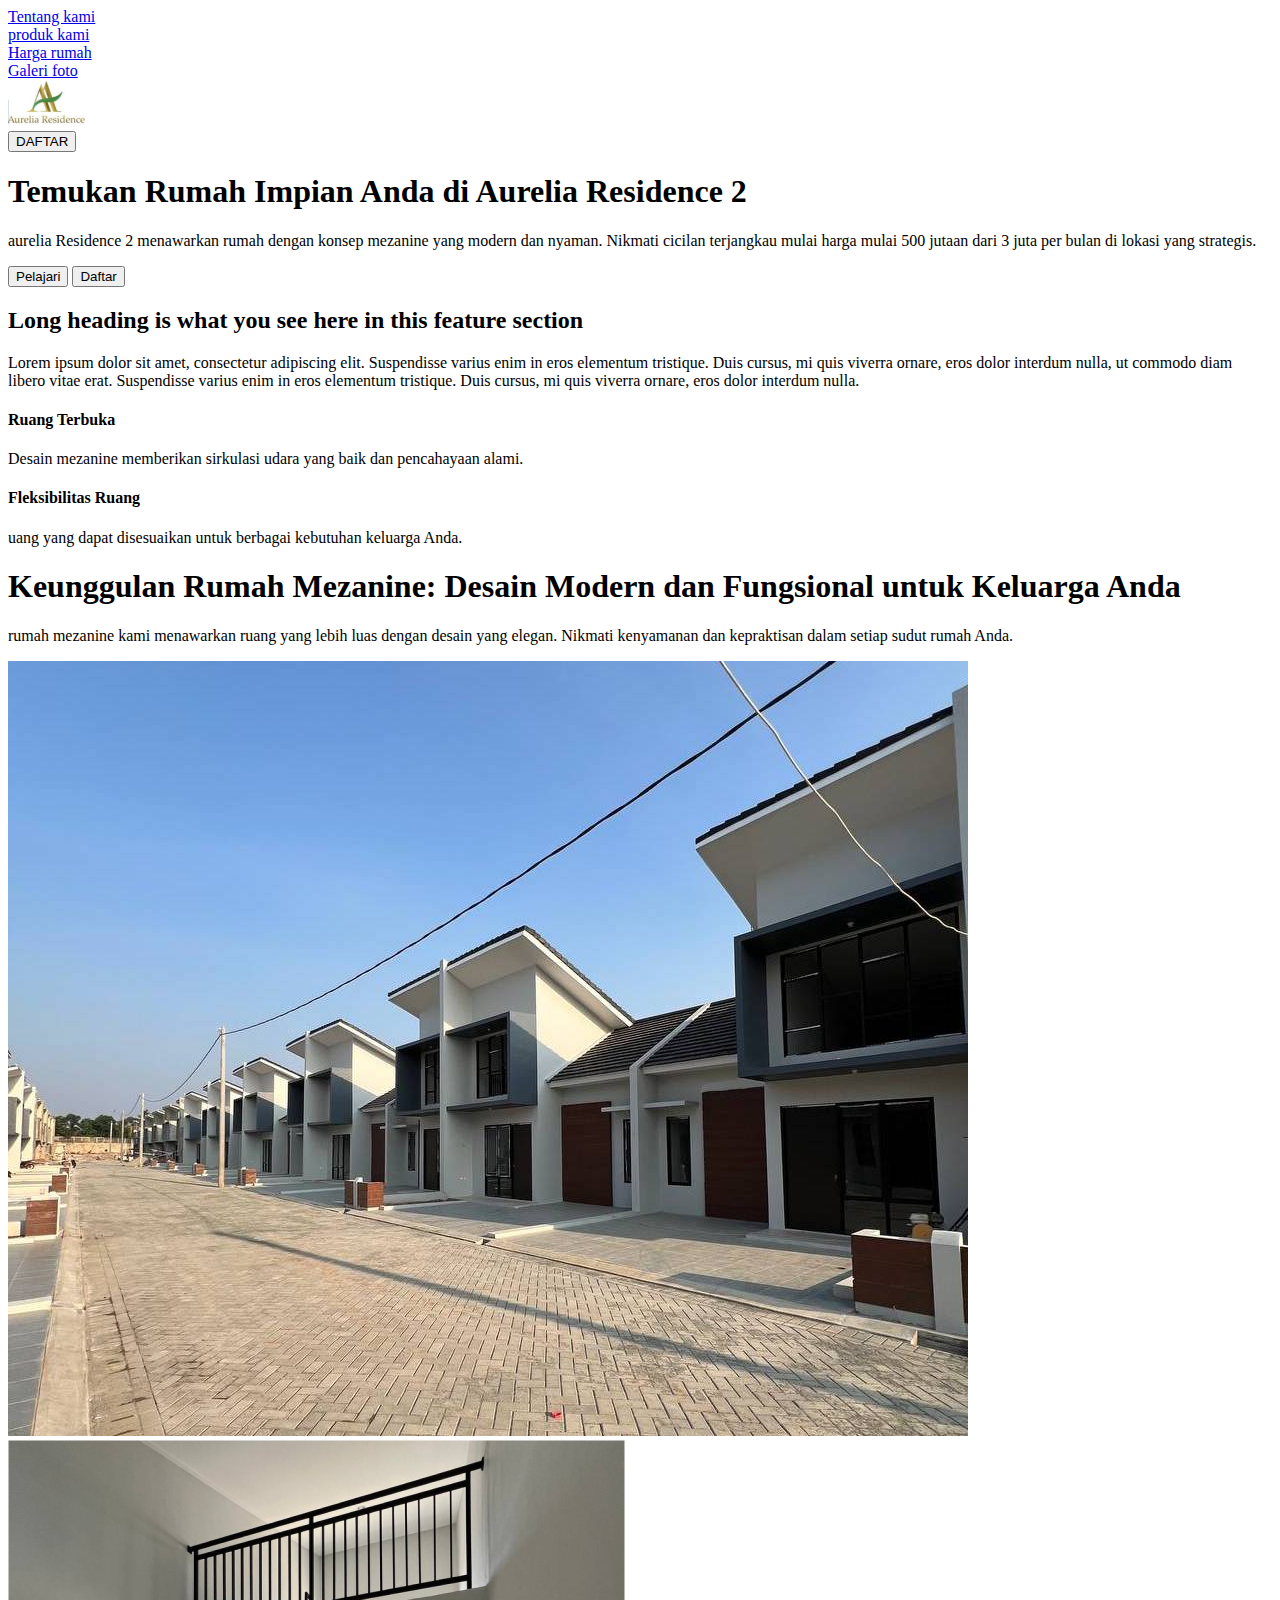
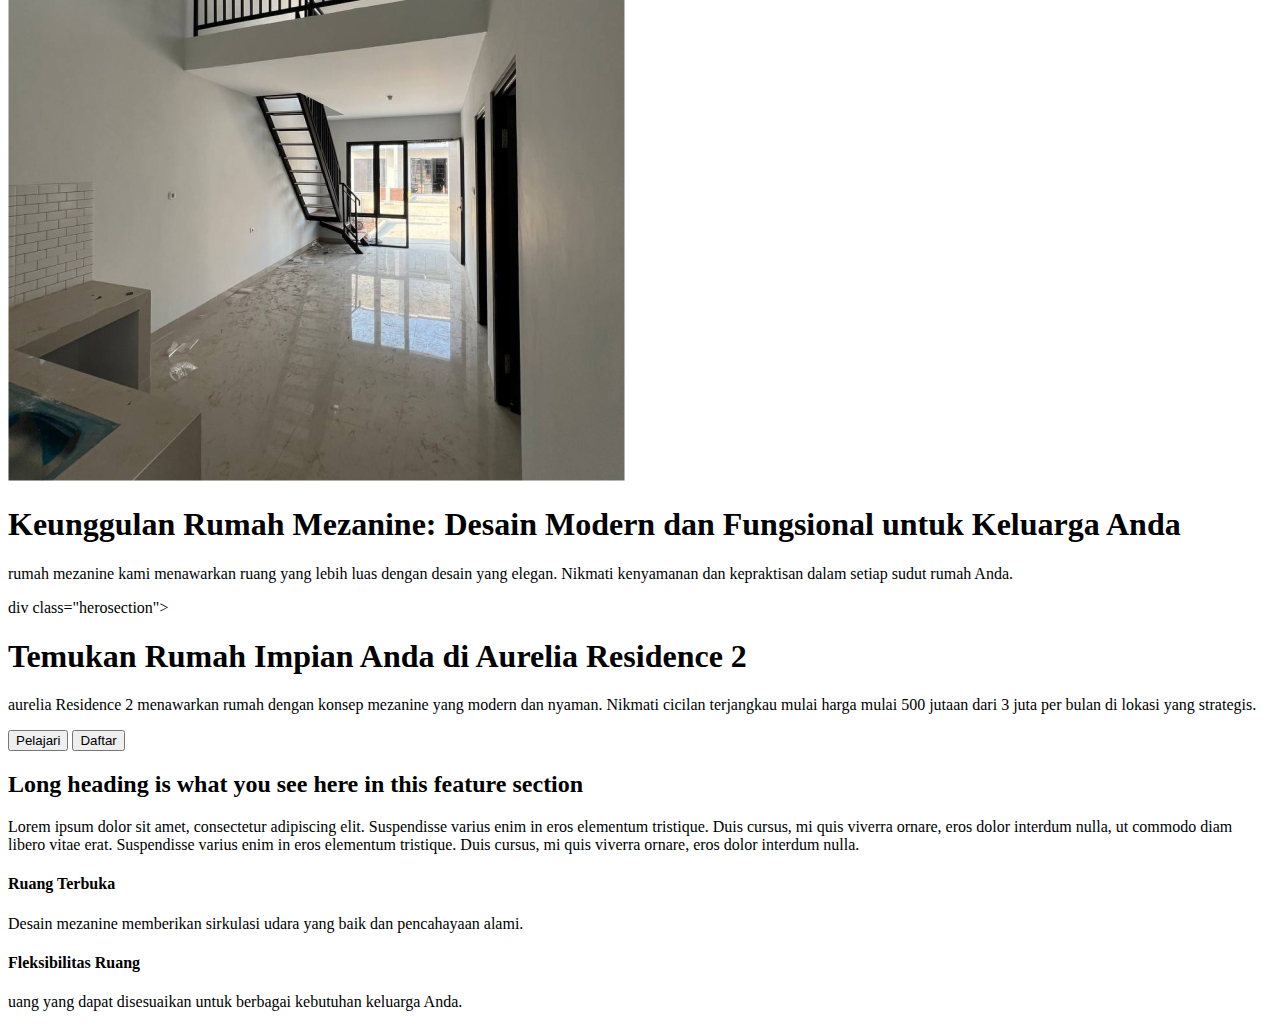
==== index.html @ 93a76454 "update html sore" ====
<!DOCTYPE html>
<html lang="en">
<head>
    <meta charset="UTF-8">
    <meta name="viewport" content="width=device-width, initial-scale=1.0">
    <title>home  temukan rumah impian anda aurelia residence</title>
</head>
<body>

<!--nav menu-->

 <div class="navMenu">
    <div class="container">
    <div class="listMenu">
        <div class="menuItem"><a href="about.html">Tentang kami</a></div>
        <div class="menuItem"><a href="product.html">produk kami</a></div>
        <div class="menuItem"><a href="price.html">Harga rumah</a></div>
        <div class="menuItem"><a href="gallery.html">Galeri foto</a></div>



    <div class="logo">
        <a href="index.html"><img src="image/logo.png" alt=""></a>
    </div>



    <div class="buttonregister">
         <button>DAFTAR</button>
    </div>

 </div>
 <!--end nav menu-->
<div class="herosection">
    <div class="container">
        <div class="heroLeft">
            <h1>Temukan Rumah Impian Anda di Aurelia Residence 2</h1>
            <p>
                aurelia Residence 2 menawarkan rumah dengan konsep mezanine yang modern dan nyaman. Nikmati cicilan terjangkau mulai harga mulai 500 jutaan dari 3 juta per bulan di lokasi yang strategis.
            </p>
            <div class="btnHero">
                <button>Pelajari</button>
                <button>Daftar</button>
            </div>
        </div>


        <dev class="heroRight">
            <H2>Long heading is what you see here in this feature section</H2>
            <P>
                Lorem ipsum dolor sit amet, consectetur adipiscing elit. Suspendisse varius enim in eros elementum tristique. Duis cursus, mi quis viverra ornare, eros dolor interdum nulla, ut commodo diam libero vitae erat. Suspendisse varius enim in eros elementum tristique. Duis cursus, mi quis viverra ornare, eros dolor interdum nulla.
            </P>
            <div class="advList">
                <h4>Ruang Terbuka</h4>
                <p>
                    Desain mezanine memberikan sirkulasi udara yang baik dan pencahayaan alami.
                </p>


                <h4>Fleksibilitas Ruang</h4>
                <p>
                    uang yang dapat disesuaikan untuk berbagai kebutuhan keluarga Anda.
                </p>





 <!--hero section-->

 


 <!--hero section-->


 <!--section keunggulan-->
 <div class="sectionadvantage">
    <div class="container">
        <div class="advleft">
            <h1>Keunggulan Rumah Mezanine: Desain Modern dan Fungsional untuk Keluarga Anda</h1>
            <p>
                rumah mezanine kami menawarkan ruang yang lebih luas dengan desain yang elegan. Nikmati kenyamanan dan kepraktisan dalam setiap sudut rumah Anda.
            </p>




        </div>
        <div class="advright">
            <img src="image/image-section-bg2.jpg">
 











<!--section keunggulan-->
<div class="sectionadvantage bg-orange">
    <div class="container">

        <div class="advright">
            <img src="image/Placeholder Image.jpg">



        <div class="advleft">
            <h1>Keunggulan Rumah Mezanine: Desain Modern dan Fungsional untuk Keluarga Anda</h1>
            <p>
                rumah mezanine kami menawarkan ruang yang lebih luas dengan desain yang elegan. Nikmati kenyamanan dan kepraktisan dalam setiap sudut rumah Anda.
            </p>




        </div>
        






 <!--end hero section-->

 div class="herosection">
    <div class="container">
        <div class="heroLeft">
            <h1>Temukan Rumah Impian Anda di Aurelia Residence 2</h1>
            <p>
                aurelia Residence 2 menawarkan rumah dengan konsep mezanine yang modern dan nyaman. Nikmati cicilan terjangkau mulai harga mulai 500 jutaan dari 3 juta per bulan di lokasi yang strategis.
            </p>
            <div class="btnHero">
                <button>Pelajari</button>
                <button>Daftar</button>
            </div>
        </div>



        <dev class="heroRight">
            <H2>Long heading is what you see here in this feature section</H2>
            <P>
                Lorem ipsum dolor sit amet, consectetur adipiscing elit. Suspendisse varius enim in eros elementum tristique. Duis cursus, mi quis viverra ornare, eros dolor interdum nulla, ut commodo diam libero vitae erat. Suspendisse varius enim in eros elementum tristique. Duis cursus, mi quis viverra ornare, eros dolor interdum nulla.
            </P>
            <div class="advList">
                <h4>Ruang Terbuka</h4>
                <p>
                    Desain mezanine memberikan sirkulasi udara yang baik dan pencahayaan alami.
                </p>


                <h4>Fleksibilitas Ruang</h4>
                <p>
                    uang yang dapat disesuaikan untuk berbagai kebutuhan keluarga Anda.
                </p>
                



</body>
</html>
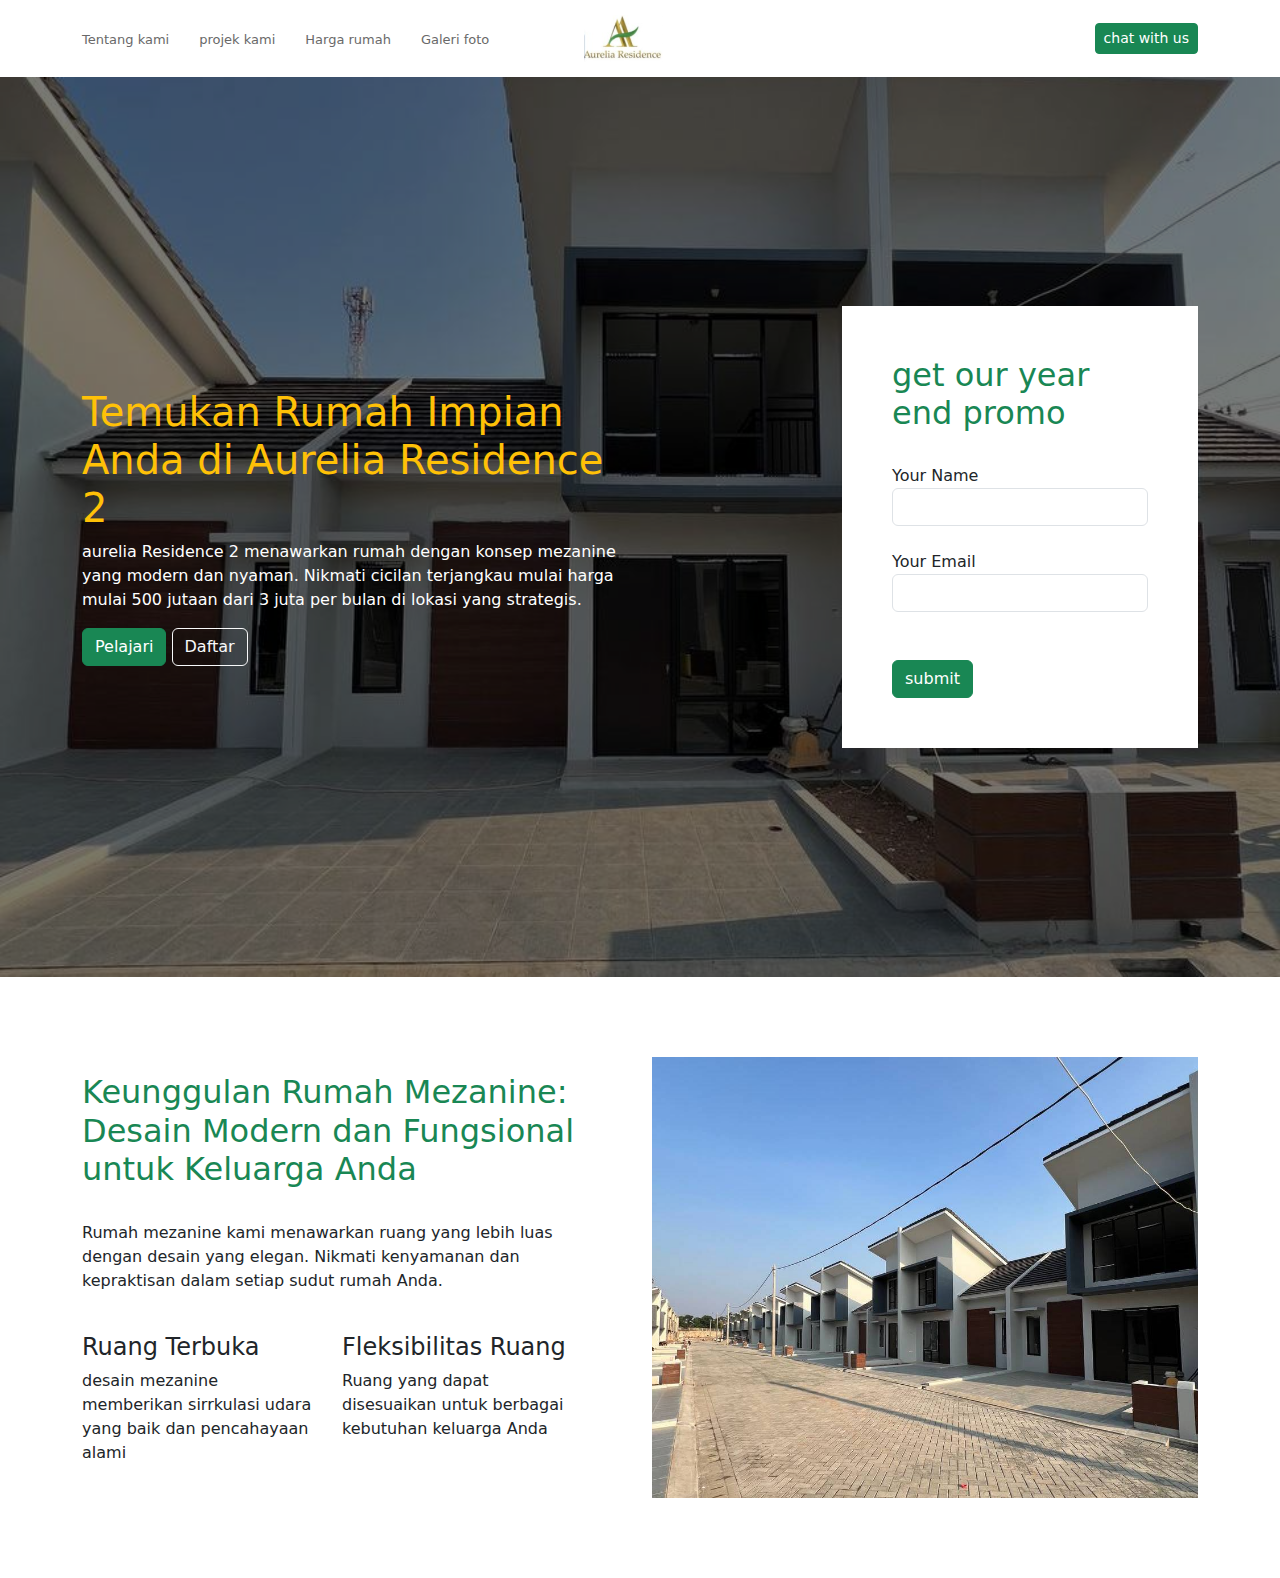
==== commit 08b1e813: "Update Pertemuan 3 - Boostrap Framewrok" ====
--- a/index.html
+++ b/index.html
@@ -4,18 +4,20 @@
     <meta charset="UTF-8">
     <meta name="viewport" content="width=device-width, initial-scale=1.0">
     <title>home  temukan rumah impian anda aurelia residence</title>
+    <link href="https://cdn.jsdelivr.net/npm/bootstrap@5.3.3/dist/css/bootstrap.min.css" rel="stylesheet" integrity="sha384-QWTKZyjpPEjISv5WaRU9OFeRpok6YctnYmDr5pNlyT2bRjXh0JMhjY6hW+ALEwIH" crossorigin="anonymous">
+    <link href="css/style.css" rel="stylesheet" />
 </head>
 <body>
 
 <!--nav menu-->
-
  <div class="navMenu">
-    <div class="container">
+    <div class="container navMenuWrap">
     <div class="listMenu">
         <div class="menuItem"><a href="about.html">Tentang kami</a></div>
-        <div class="menuItem"><a href="product.html">produk kami</a></div>
+        <div class="menuItem"><a href="project.html">projek kami</a></div>
         <div class="menuItem"><a href="price.html">Harga rumah</a></div>
         <div class="menuItem"><a href="gallery.html">Galeri foto</a></div>
+    </div>
 
 
 
@@ -25,100 +27,99 @@
 
 
 
-    <div class="buttonregister">
-         <button>DAFTAR</button>
+    <div class="buttonRegister">
+         <button type="button" class="btn btn-success btn-sm"> chat with us</button>
+         <!--<input type="button" value="REGISTER"/>-->
     </div>
+ </div>
 
  </div>
  <!--end nav menu-->
-<div class="herosection">
+
+
+
+ <!--hero section-->
+<div class="heroSection">
     <div class="container">
-        <div class="heroLeft">
-            <h1>Temukan Rumah Impian Anda di Aurelia Residence 2</h1>
-            <p>
-                aurelia Residence 2 menawarkan rumah dengan konsep mezanine yang modern dan nyaman. Nikmati cicilan terjangkau mulai harga mulai 500 jutaan dari 3 juta per bulan di lokasi yang strategis.
-            </p>
-            <div class="btnHero">
-                <button>Pelajari</button>
-                <button>Daftar</button>
+
+        <div class="bgLayer"></div>
+
+        <div class="row align-items-center heroHeight">
+            <div class="col-lg-6">
+                <div class="heroLeft">
+                    <h1 class="text-warning"> Temukan Rumah Impian Anda di Aurelia Residence 2</h1>
+                    <p class="text-white">
+                        aurelia Residence 2 menawarkan rumah dengan konsep mezanine yang modern dan nyaman. Nikmati cicilan terjangkau mulai harga mulai 500 jutaan dari 3 juta per bulan di lokasi yang strategis.
+                    </p>
+                    <div class="btnHero">
+                        <button class="btn btn-success">Pelajari</button>
+                        <button class="btn btn-outline-light">Daftar</button>
+                    </div>
+                </div>
+            </div>
+
+            <div class="col-lg-2"></div>
+
+            <div class="col-lg-4">
+                <div class="heroRight">
+                    <h2 class="text-success">get our year end promo</h2>
+                    <br>
+                    <label>Your Name</label>
+                    <input type="text" class="form-control" />
+                    <br>
+                    <label>Your Email</label>
+                    <input type="email" class="form-control" />
+                    <br><br>
+                    <div class="d-grid"></div>
+                    <button type="button" class="btn btn-success">submit</button>
+                    
+                </div>
             </div>
         </div>
-
-
-        <dev class="heroRight">
-            <H2>Long heading is what you see here in this feature section</H2>
-            <P>
-                Lorem ipsum dolor sit amet, consectetur adipiscing elit. Suspendisse varius enim in eros elementum tristique. Duis cursus, mi quis viverra ornare, eros dolor interdum nulla, ut commodo diam libero vitae erat. Suspendisse varius enim in eros elementum tristique. Duis cursus, mi quis viverra ornare, eros dolor interdum nulla.
-            </P>
-            <div class="advList">
-                <h4>Ruang Terbuka</h4>
-                <p>
-                    Desain mezanine memberikan sirkulasi udara yang baik dan pencahayaan alami.
-                </p>
-
-
-                <h4>Fleksibilitas Ruang</h4>
-                <p>
-                    uang yang dapat disesuaikan untuk berbagai kebutuhan keluarga Anda.
-                </p>
+    </div>
+</div>
 
 
 
 
-
- <!--hero section-->
-
- 
-
-
- <!--hero section-->
+       
+        <!--hero section-->
 
 
  <!--section keunggulan-->
- <div class="sectionadvantage">
-    <div class="container">
-        <div class="advleft">
-            <h1>Keunggulan Rumah Mezanine: Desain Modern dan Fungsional untuk Keluarga Anda</h1>
-            <p>
-                rumah mezanine kami menawarkan ruang yang lebih luas dengan desain yang elegan. Nikmati kenyamanan dan kepraktisan dalam setiap sudut rumah Anda.
-            </p>
 
 
 
-
-        </div>
-        <div class="advright">
-            <img src="image/image-section-bg2.jpg">
- 
-
-
-
-
-
-
-
-
-
-
-
-<!--section keunggulan-->
-<div class="sectionadvantage bg-orange">
+ <div class="sectionAdvantage">
     <div class="container">
-
-        <div class="advright">
-            <img src="image/Placeholder Image.jpg">
-
-
-
-        <div class="advleft">
-            <h1>Keunggulan Rumah Mezanine: Desain Modern dan Fungsional untuk Keluarga Anda</h1>
-            <p>
-                rumah mezanine kami menawarkan ruang yang lebih luas dengan desain yang elegan. Nikmati kenyamanan dan kepraktisan dalam setiap sudut rumah Anda.
-            </p>
-
-
-
-
+        <div class="row align-items-center heroHeight">
+            <div class="col-6">
+                <div class="advLeft">
+                    <h2 class="text text-success">Keunggulan Rumah Mezanine: Desain Modern dan Fungsional untuk Keluarga Anda</h1>
+                    <br>
+                    <p>
+                        Rumah mezanine kami menawarkan ruang yang lebih luas dengan desain yang elegan. Nikmati kenyamanan dan kepraktisan dalam setiap sudut rumah Anda. 
+                    <br><br>
+                    <div class="advList">
+                        <div class="row">
+                            <div class="col-6">
+                                <h4>Ruang Terbuka</h4>
+                                <p>desain mezanine memberikan sirrkulasi udara yang baik dan pencahayaan alami</p>
+                            </div>
+                            <div class="col-6">
+                                <h4>Fleksibilitas Ruang</h4>
+                                <p>Ruang yang dapat disesuaikan untuk berbagai kebutuhan keluarga Anda</p>
+                            </div>     
+                        </div>
+                    </div>
+                </div>
+            </div>
+            <div class="col-6">
+                <div class="advRight">
+                    <img src="image/image-section-bg2.jpg" alt="">
+        
+                </div>
+            </div>
         </div>
         
 
@@ -127,42 +128,10 @@
 
 
 
- <!--end hero section-->
-
- div class="herosection">
-    <div class="container">
-        <div class="heroLeft">
-            <h1>Temukan Rumah Impian Anda di Aurelia Residence 2</h1>
-            <p>
-                aurelia Residence 2 menawarkan rumah dengan konsep mezanine yang modern dan nyaman. Nikmati cicilan terjangkau mulai harga mulai 500 jutaan dari 3 juta per bulan di lokasi yang strategis.
-            </p>
-            <div class="btnHero">
-                <button>Pelajari</button>
-                <button>Daftar</button>
-            </div>
-        </div>
+ 
 
 
-
-        <dev class="heroRight">
-            <H2>Long heading is what you see here in this feature section</H2>
-            <P>
-                Lorem ipsum dolor sit amet, consectetur adipiscing elit. Suspendisse varius enim in eros elementum tristique. Duis cursus, mi quis viverra ornare, eros dolor interdum nulla, ut commodo diam libero vitae erat. Suspendisse varius enim in eros elementum tristique. Duis cursus, mi quis viverra ornare, eros dolor interdum nulla.
-            </P>
-            <div class="advList">
-                <h4>Ruang Terbuka</h4>
-                <p>
-                    Desain mezanine memberikan sirkulasi udara yang baik dan pencahayaan alami.
-                </p>
-
-
-                <h4>Fleksibilitas Ruang</h4>
-                <p>
-                    uang yang dapat disesuaikan untuk berbagai kebutuhan keluarga Anda.
-                </p>
-                
-
-
-
+<!--Bootstrap JS-->
+<script src="https://cdn.jsdelivr.net/npm/bootstrap@5.3.3/dist/js/bootstrap.bundle.min.js" integrity="sha384-YvpcrYf0tY3lHB60NNkmXc5s9fDVZLESaAA55NDzOxhy9GkcIdslK1eN7N6jIeHz" crossorigin="anonymous"></script>               
 </body>
 </html>--- a/css/style.css
+++ b/css/style.css
@@ -0,0 +1,80 @@
+.bg-orange{
+    background: orange;
+}
+
+.navMenu{
+    position: sticky;
+    top: 0;
+    background: white;
+    padding: 15px 0px 15px 0px;
+    z-index: 3;
+}
+   
+
+
+.navMenuWrap{
+    display: flex;
+    justify-content: space-between;
+    align-items: center;
+    .listMenu{
+        width: 40%;
+        display: flex;
+        justify-content: left;
+        gap: 30px;
+        .menuItem a{
+            font-size: 13px;
+            text-decoration: none;
+            color:dimgray;
+        }
+    }
+    .logo{
+        width: 30%;
+    }
+    .buttonRegister{
+        width: 20%;
+        text-align: right;
+
+    }
+
+}
+
+
+.heroSection{
+    width: 100%;
+    height: 100vh;
+    background:  url(../image/hero-section-bg.jpg);
+    background-repeat: no-repeat;
+    background-size: cover;
+    background-position: center center;
+    position: relative;
+    .heroHeight{
+        height:100vh;
+        z-index: 1;
+        position: relative;
+    }
+    .heroRight{
+        background: white;
+        padding: 50px;
+    }
+    .bgLayer{
+        width: 100%;
+        height: 100vh;
+        position: absolute;
+        top: 0;
+        left: 0;
+        background: rgba(0, 0, 0, 0.521);
+        z-index: 0;
+    }
+}
+
+
+.sectionAdvantage{
+    padding: 80px 0px;
+
+    .advLeft{
+        padding-right: 50px;
+    }
+    .advRight img{
+        width: 100%;
+    }
+}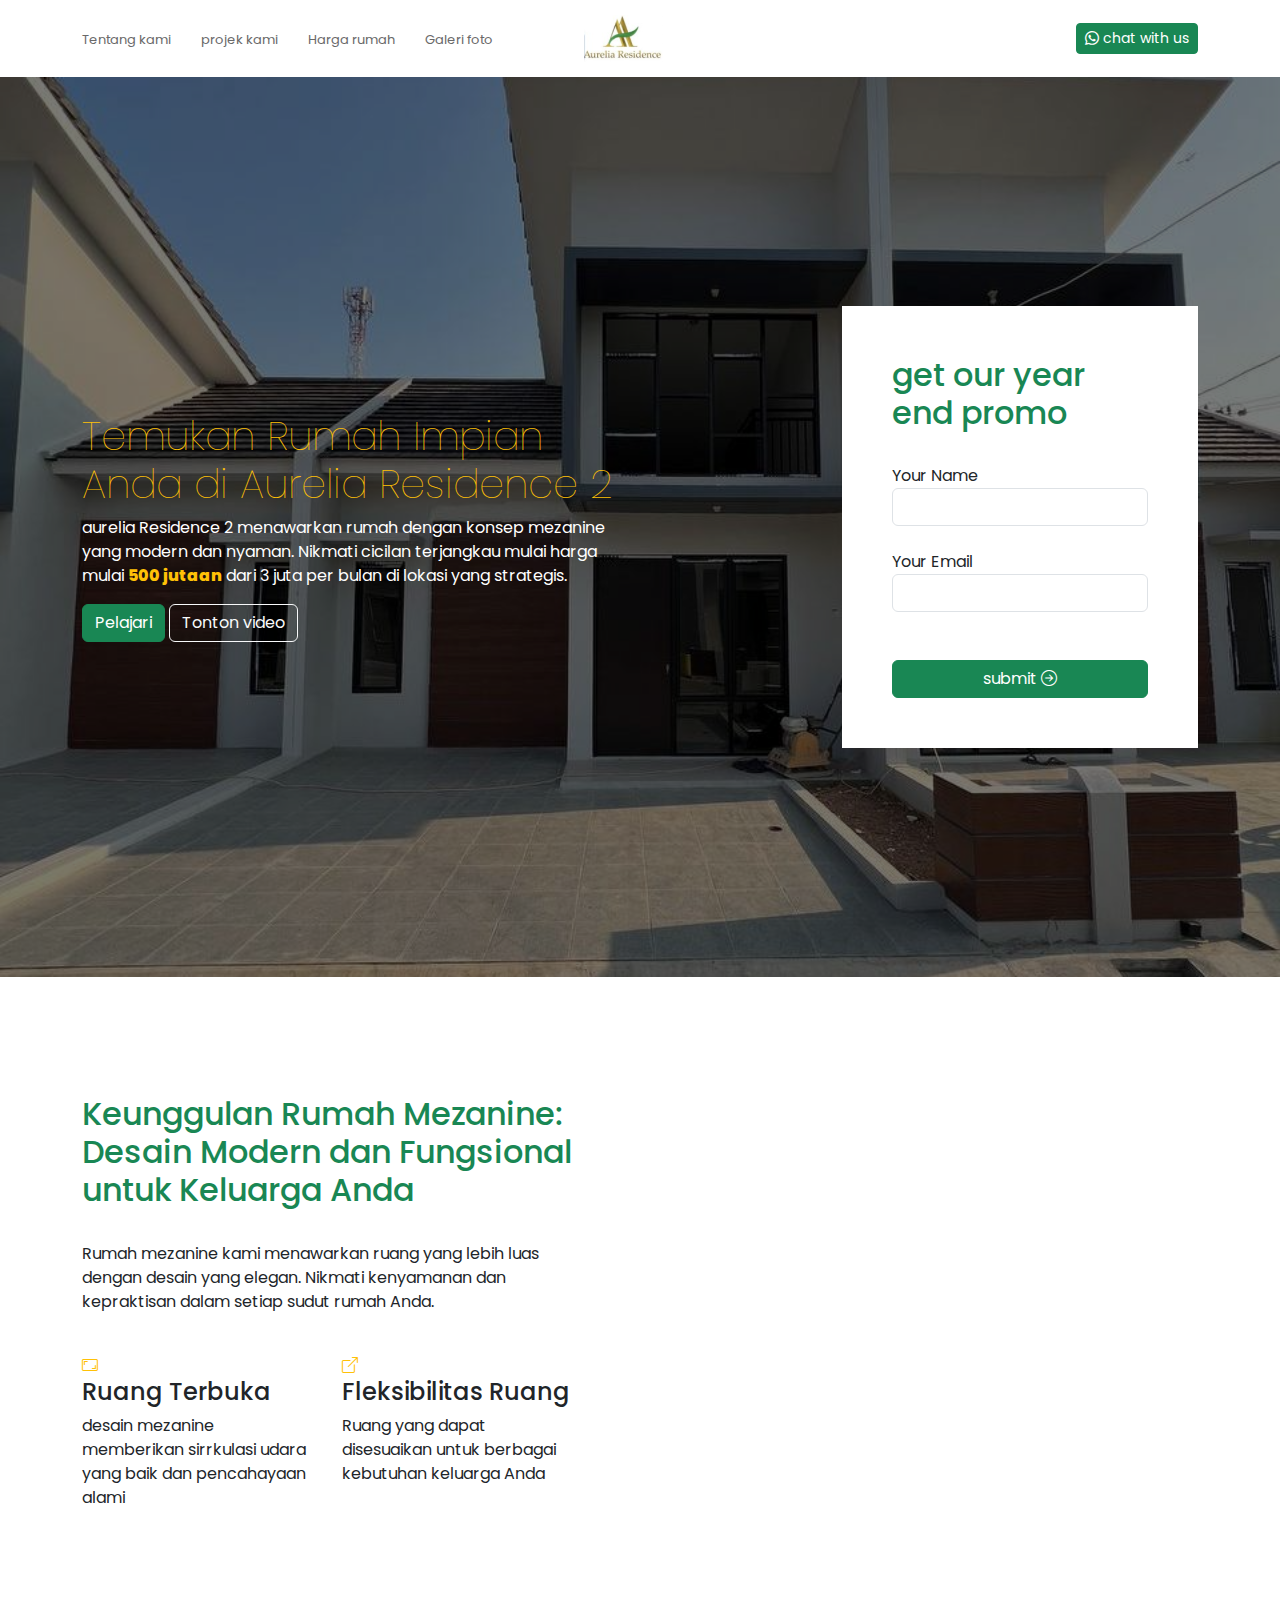
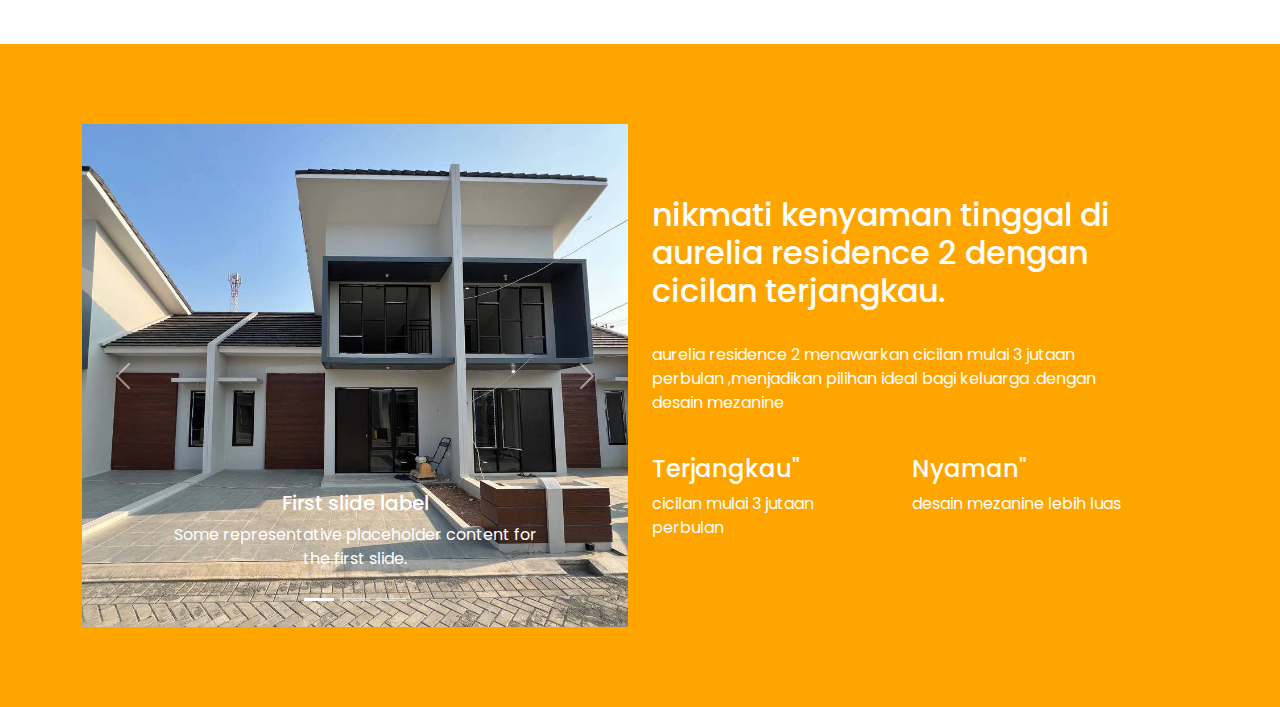
==== commit e92d12c5: "Update Pertemuan 4 - Javascript" ====
--- a/index.html
+++ b/index.html
@@ -5,34 +5,37 @@
     <meta name="viewport" content="width=device-width, initial-scale=1.0">
     <title>home  temukan rumah impian anda aurelia residence</title>
     <link href="https://cdn.jsdelivr.net/npm/bootstrap@5.3.3/dist/css/bootstrap.min.css" rel="stylesheet" integrity="sha384-QWTKZyjpPEjISv5WaRU9OFeRpok6YctnYmDr5pNlyT2bRjXh0JMhjY6hW+ALEwIH" crossorigin="anonymous">
+    <link rel="stylesheet" href="https://cdn.jsdelivr.net/npm/bootstrap-icons@1.11.3/font/bootstrap-icons.min.css">
     <link href="css/style.css" rel="stylesheet" />
+
+<!--Google Fonts-->
+<link rel="preconnect" href="https://fonts.googleapis.com">
+<link rel="preconnect" href="https://fonts.gstatic.com" crossorigin>
+<link href="https://fonts.googleapis.com/css2?family=Poppins:ital,wght@0,100;0,200;0,300;0,400;0,500;0,600;0,700;0,800;0,900;1,100;1,200;1,300;1,400;1,500;1,600;1,700;1,800;1,900&display=swap" rel="stylesheet">
+<!--Google Fonts-->
+
 </head>
 <body>
 
 <!--nav menu-->
- <div class="navMenu">
+<div class="navMenu">
     <div class="container navMenuWrap">
-    <div class="listMenu">
-        <div class="menuItem"><a href="about.html">Tentang kami</a></div>
-        <div class="menuItem"><a href="project.html">projek kami</a></div>
-        <div class="menuItem"><a href="price.html">Harga rumah</a></div>
-        <div class="menuItem"><a href="gallery.html">Galeri foto</a></div>
-    </div>
-
-
-
-    <div class="logo">
-        <a href="index.html"><img src="image/logo.png" alt=""></a>
-    </div>
-
-
-
-    <div class="buttonRegister">
-         <button type="button" class="btn btn-success btn-sm"> chat with us</button>
-         <!--<input type="button" value="REGISTER"/>-->
-    </div>
- </div>
-
+        <div class="listMenu">
+            <div class="menuItem"><a href="about.html">Tentang kami</a></div>
+            <div class="menuItem"><a href="project.html">projek kami</a></div>
+            <div class="menuItem"><a href="price.html">Harga rumah</a></div>
+            <div class="menuItem"><a href="gallery.html">Galeri foto</a></div>
+        </div>
+
+        <div class="logo">
+            <a href="index.html"><img src="image/logo.png" alt=""></a>
+        </div>
+
+        <div class="buttonRegister">
+            <button type="button" class="btn btn-success btn-sm"><i class="bi bi-whatsapp"></i> chat with us</button>
+            <!--<input type="button" value="REGISTER"/>-->
+        </div>
+    </div>
  </div>
  <!--end nav menu-->
 
@@ -41,19 +44,32 @@
  <!--hero section-->
 <div class="heroSection">
     <div class="container">
+        <div class="modal fade" id="videoPopup" data-bs-backdrop="static" data-bs-keyboard="false" tabindex="-1" aria-labelledby="staticBackdropLabel" aria-hidden="true">
+            <div class="modal-dialog">
+              <div class="modal-content">
+                <div class="modal-header">
+                  <h1 class="modal-title fs-5" id="staticBackdropLabel">Modal title</h1>
+                  <button type="button" class="btn-close" data-bs-dismiss="modal" aria-label="Close"></button>
+                </div>
+                <div class="modal-body">
+                    <iframe width="100%" height="500" src="https://www.youtube.com/embed/H3NI4tyJfbI?si=WfAeNbljj0buafnK" title="YouTube video player" frameborder="0" allow="accelerometer; autoplay; clipboard-write; encrypted-media; gyroscope; picture-in-picture; web-share" referrerpolicy="strict-origin-when-cross-origin" allowfullscreen></iframe>
+                </div>
+              </div>
+            </div>
+          </div>
 
         <div class="bgLayer"></div>
 
         <div class="row align-items-center heroHeight">
             <div class="col-lg-6">
                 <div class="heroLeft">
-                    <h1 class="text-warning"> Temukan Rumah Impian Anda di Aurelia Residence 2</h1>
+                    <h1 class="text-warning poppins-thin"> Temukan Rumah Impian Anda di Aurelia Residence 2</h1>
                     <p class="text-white">
-                        aurelia Residence 2 menawarkan rumah dengan konsep mezanine yang modern dan nyaman. Nikmati cicilan terjangkau mulai harga mulai 500 jutaan dari 3 juta per bulan di lokasi yang strategis.
+                        aurelia Residence 2 menawarkan rumah dengan konsep mezanine yang modern dan nyaman. Nikmati cicilan terjangkau mulai harga mulai <span class="poppins-extrabold text-warning">500 jutaan</span> dari 3 juta per bulan di lokasi yang strategis.
                     </p>
                     <div class="btnHero">
                         <button class="btn btn-success">Pelajari</button>
-                        <button class="btn btn-outline-light">Daftar</button>
+                        <button data-bs-toggle="modal" data-bs-target="#videoPopup" class="btn btn-outline-light">Tonton video</button>
                     </div>
                 </div>
             </div>
@@ -70,9 +86,9 @@
                     <label>Your Email</label>
                     <input type="email" class="form-control" />
                     <br><br>
-                    <div class="d-grid"></div>
-                    <button type="button" class="btn btn-success">submit</button>
-                    
+                    <div class="d-grid">
+                        <button type="button" class="btn btn-success"> submit <i class="bi bi-arrow-right-circle"></i></button>
+                    </div>
                 </div>
             </div>
         </div>
@@ -93,7 +109,7 @@
  <div class="sectionAdvantage">
     <div class="container">
         <div class="row align-items-center heroHeight">
-            <div class="col-6">
+            <div class="col-lg-6">
                 <div class="advLeft">
                     <h2 class="text text-success">Keunggulan Rumah Mezanine: Desain Modern dan Fungsional untuk Keluarga Anda</h1>
                     <br>
@@ -102,11 +118,13 @@
                     <br><br>
                     <div class="advList">
                         <div class="row">
-                            <div class="col-6">
+                            <div class="col-lg-6">
+                                <i class="bi bi-aspect-ratio text-warning"></i>
                                 <h4>Ruang Terbuka</h4>
                                 <p>desain mezanine memberikan sirrkulasi udara yang baik dan pencahayaan alami</p>
                             </div>
-                            <div class="col-6">
+                            <div class="col-lg-6">
+                                <i class="bi bi-box-arrow-up-right text-warning"></i>
                                 <h4>Fleksibilitas Ruang</h4>
                                 <p>Ruang yang dapat disesuaikan untuk berbagai kebutuhan keluarga Anda</p>
                             </div>     
@@ -114,24 +132,114 @@
                     </div>
                 </div>
             </div>
-            <div class="col-6">
+            <div class="col-lg-6">
                 <div class="advRight">
-                    <img src="image/image-section-bg2.jpg" alt="">
+                    <iframe width="100%" height="500" src="https://www.youtube.com/embed/H3NI4tyJfbI?si=WfAeNbljj0buafnK" title="YouTube video player" frameborder="0" allow="accelerometer; autoplay; clipboard-write; encrypted-media; gyroscope; picture-in-picture; web-share" referrerpolicy="strict-origin-when-cross-origin" allowfullscreen></iframe>
+
+
+                       
+
+                    
         
                 </div>
             </div>
         </div>
+    </div>
+</div>
         
-
-
-
-
-
-
  
 
+<!--section keunggulan-->
+
+
+
+<div class="sectionAdvantage bg-orange">
+    <div class="container">
+        <div class="row align-items-center heroHeight">
+            <div class="col-lg-6">
+                <div class="advRight">
+                    <div id="carouselExampleCaptions" class="carousel slide">
+                        <div class="carousel-indicators">
+                          <button type="button" data-bs-target="#carouselExampleCaptions" data-bs-slide-to="0" class="active" aria-current="BAGIAN DEPAN" aria-label="Slide 1"></button>
+                          <button type="button" data-bs-target="#carouselExampleCaptions" data-bs-slide-to="1" aria-label="BAGIAN HALAMAN"></button>
+                          <button type="button" data-bs-target="#carouselExampleCaptions" data-bs-slide-to="2" aria-label="BAGIAN DALAM"></button>
+                        </div>
+                        <div class="carousel-inner">
+                          <div class="carousel-item active">
+                            <img src="image/hero-section-bg.jpg" class="d-block w-100" alt="BAGIAN DEPAN">
+                            <div class="carousel-caption d-none d-md-block">
+                              <h5>First slide label</h5>
+                              <p>Some representative placeholder content for the first slide.</p>
+                            </div>
+                          </div>
+                          <div class="carousel-item">
+                            <img src="image/image-section-bg2.jpg" class="d-block w-100" alt="BAGIAN HALAMAN">
+                            <div class="carousel-caption d-none d-md-block">
+                              <h5>Second slide label</h5>
+                              <p>Some representative placeholder content for the second slide.</p>
+                            </div>
+                          </div>
+                          <div class="carousel-item">
+                            <img src="image/placeholderImage.jpg" class="d-block w-100" alt="BAGIAN DALAM">
+                            <div class="carousel-caption d-none d-md-block">
+                              <h5>Third slide label</h5>
+                              <p>Some representative placeholder content for the third slide.</p>
+                            </div>
+                          </div>
+                        </div>
+                        <button class="carousel-control-prev" type="button" data-bs-target="#carouselExampleCaptions" data-bs-slide="prev">
+                          <span class="carousel-control-prev-icon" aria-hidden="true"></span>
+                          <span class="visually-hidden">Previous</span>
+                        </button>
+                        <button class="carousel-control-next" type="button" data-bs-target="#carouselExampleCaptions" data-bs-slide="next">
+                          <span class="carousel-control-next-icon" aria-hidden="true"></span>
+                          <span class="visually-hidden">Next</span>
+                        </button>
+                      </div>
+                    
+
+                
+                </div>
+            </div>
+                         
+                
+            <div class="col-lg-6">
+                <div class="advLeft">
+                    <h2 class="text-white">nikmati kenyaman tinggal di aurelia residence 2 dengan cicilan terjangkau.</h2>
+                    <br>
+                    <p class="text-white">
+                            aurelia residence 2 menawarkan cicilan mulai 3 jutaan perbulan ,menjadikan pilihan ideal bagi keluarga .dengan desain mezanine
+                    </p>
+                    <br>
+                
+                    <div class="advList">
+                        <div class="row">
+                            <div class="col-lg-6">
+                                <h4 class="text-white">Terjangkau"</h4>
+                                <p class="text-white">cicilan mulai 3 jutaan perbulan</p>
+                            </div>
+                            <div class="col-lg-6">
+                                <h4 class="text-white">Nyaman"</h4>
+                                <p class="text-white">desain mezanine lebih luas</p>
+                            </div>
+                        </div>
+                    </div>     
+                </div>
+            </div>
+        </div>
+    </div>
+</div>
+
+
+
+ 
+
 
 <!--Bootstrap JS-->
-<script src="https://cdn.jsdelivr.net/npm/bootstrap@5.3.3/dist/js/bootstrap.bundle.min.js" integrity="sha384-YvpcrYf0tY3lHB60NNkmXc5s9fDVZLESaAA55NDzOxhy9GkcIdslK1eN7N6jIeHz" crossorigin="anonymous"></script>               
+<script src="https://cdn.jsdelivr.net/npm/bootstrap@5.3.3/dist/js/bootstrap.bundle.min.js" integrity="sha384-YvpcrYf0tY3lHB60NNkmXc5s9fDVZLESaAA55NDzOxhy9GkcIdslK1eN7N6jIeHz" crossorigin="anonymous"></script>
+
+<!--customjs-->
+<script src="js/script.js">
+</script>
 </body>
 </html>--- a/css/style.css
+++ b/css/style.css
@@ -1,3 +1,115 @@
+body{
+    font-family: "Poppins", serif;
+}
+
+.poppins-thin {
+    font-family: "Poppins", serif;
+    font-weight: 100;
+    font-style: normal;
+  }
+  
+  .poppins-extralight {
+    font-family: "Poppins", serif;
+    font-weight: 200;
+    font-style: normal;
+  }
+  
+  .poppins-light {
+    font-family: "Poppins", serif;
+    font-weight: 300;
+    font-style: normal;
+  }
+  
+  .poppins-regular {
+    font-family: "Poppins", serif;
+    font-weight: 400;
+    font-style: normal;
+  }
+  
+  .poppins-medium {
+    font-family: "Poppins", serif;
+    font-weight: 500;
+    font-style: normal;
+  }
+  
+  .poppins-semibold {
+    font-family: "Poppins", serif;
+    font-weight: 600;
+    font-style: normal;
+  }
+  
+  .poppins-bold {
+    font-family: "Poppins", serif;
+    font-weight: 700;
+    font-style: normal;
+  }
+  
+  .poppins-extrabold {
+    font-family: "Poppins", serif;
+    font-weight: 800;
+    font-style: normal;
+  }
+  
+  .poppins-black {
+    font-family: "Poppins", serif;
+    font-weight: 900;
+    font-style: normal;
+  }
+  
+  .poppins-thin-italic {
+    font-family: "Poppins", serif;
+    font-weight: 100;
+    font-style: italic;
+  }
+  
+  .poppins-extralight-italic {
+    font-family: "Poppins", serif;
+    font-weight: 200;
+    font-style: italic;
+  }
+  
+  .poppins-light-italic {
+    font-family: "Poppins", serif;
+    font-weight: 300;
+    font-style: italic;
+  }
+  
+  .poppins-regular-italic {
+    font-family: "Poppins", serif;
+    font-weight: 400;
+    font-style: italic;
+  }
+  
+  .poppins-medium-italic {
+    font-family: "Poppins", serif;
+    font-weight: 500;
+    font-style: italic;
+  }
+  
+  .poppins-semibold-italic {
+    font-family: "Poppins", serif;
+    font-weight: 600;
+    font-style: italic;
+  }
+  
+  .poppins-bold-italic {
+    font-family: "Poppins", serif;
+    font-weight: 700;
+    font-style: italic;
+  }
+  
+  .poppins-extrabold-italic {
+    font-family: "Poppins", serif;
+    font-weight: 800;
+    font-style: italic;
+  }
+  
+  .poppins-black-italic {
+    font-family: "Poppins", serif;
+    font-weight: 900;
+    font-style: italic;
+  }
+  
 .bg-orange{
     background: orange;
 }
@@ -56,6 +168,8 @@
         background: white;
         padding: 50px;
     }
+
+    .heroLeft h1{}
     .bgLayer{
         width: 100%;
         height: 100vh;
@@ -77,4 +191,33 @@
     .advRight img{
         width: 100%;
     }
+}
+
+
+
+
+/*CSS MOBILE*/
+
+
+@media only screen and (max-width: 991px) {
+    .heroSection{
+        .heroLeft {
+           padding: 80px 0px;
+        }
+    }
+}
+
+
+
+
+@media only screen and (max-width: 768px) {
+    .sectionAdvantage{
+    
+        .advLeft{
+            padding-right: 0px;
+        }
+        .advRight img{
+            margin: 30px 0px;
+        }
+    }
 }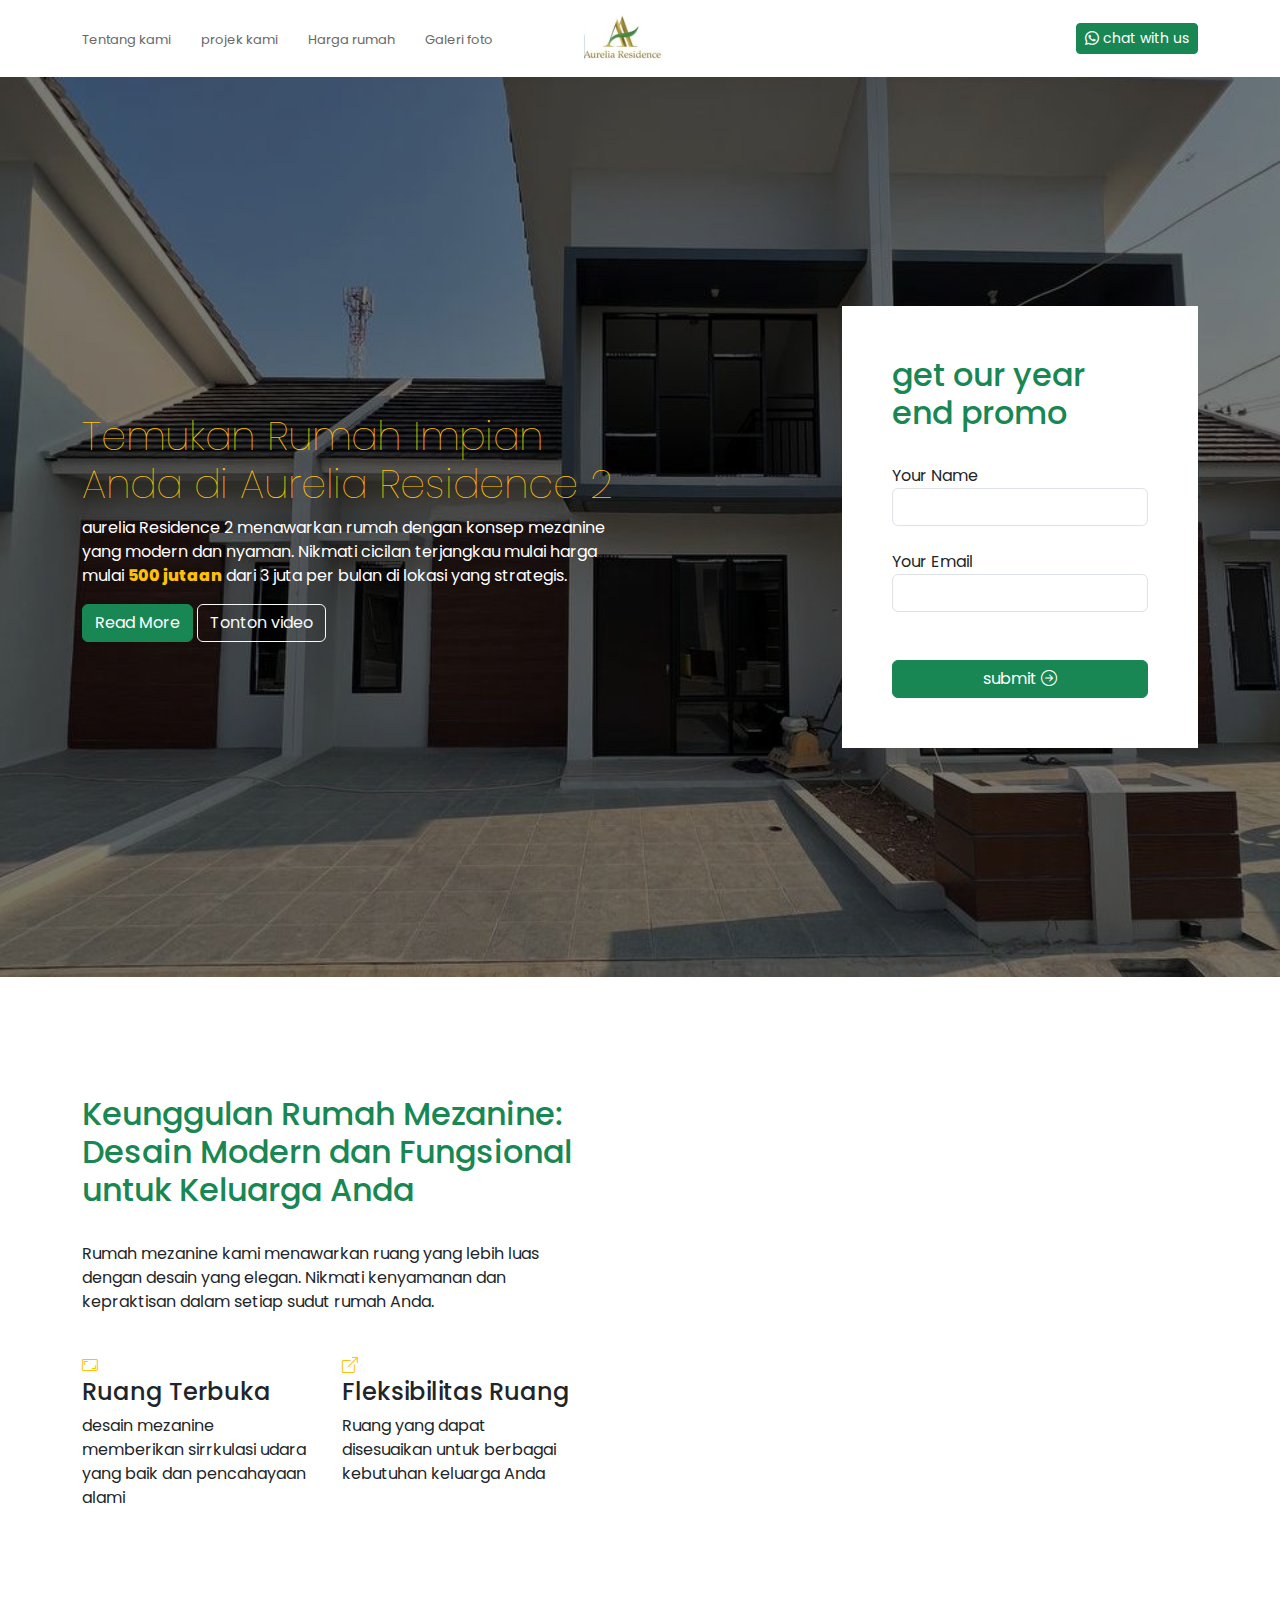
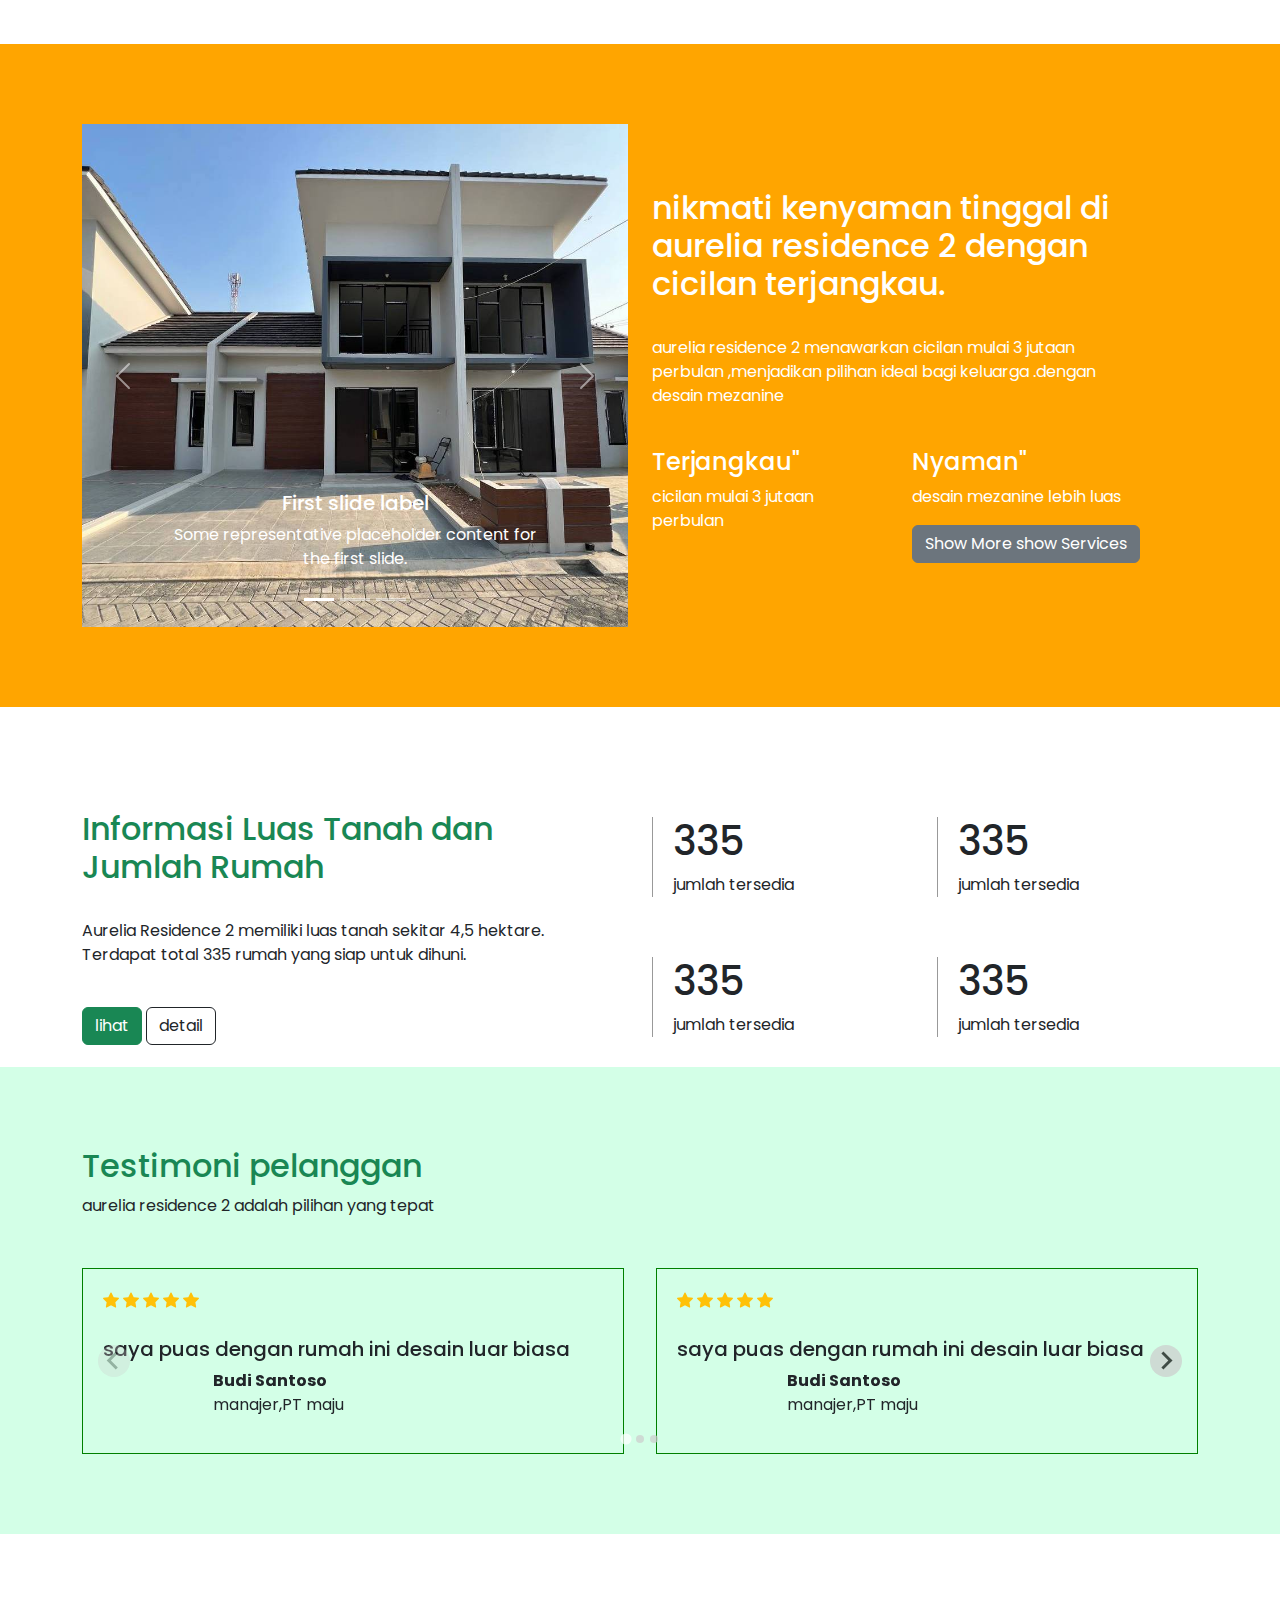
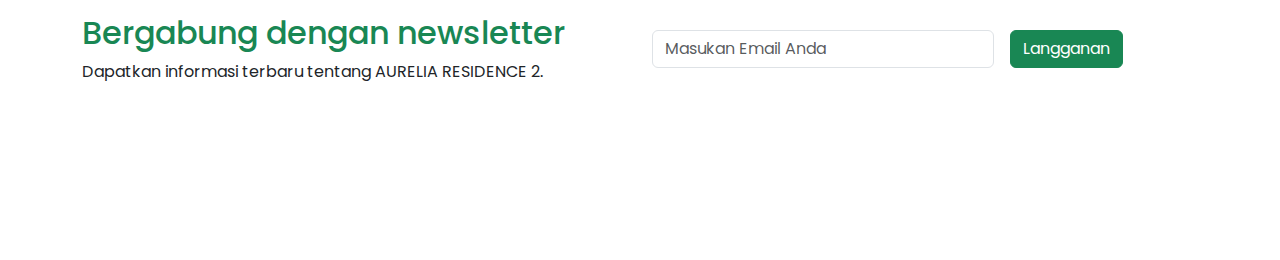
==== commit b91605da: "Update Last Session" ====
--- a/index.html
+++ b/index.html
@@ -14,6 +14,14 @@
 <link href="https://fonts.googleapis.com/css2?family=Poppins:ital,wght@0,100;0,200;0,300;0,400;0,500;0,600;0,700;0,800;0,900;1,100;1,200;1,300;1,400;1,500;1,600;1,700;1,800;1,900&display=swap" rel="stylesheet">
 <!--Google Fonts-->
 
+<!--BoostrJS-->
+<link href="
+https://cdn.jsdelivr.net/npm/@splidejs/splide@4.1.4/dist/css/splide.min.css
+" rel="stylesheet">
+
+<!--custom style-->
+<link href="css/style.css"  rel="stylesheet" />
+
 </head>
 <body>
 
@@ -65,10 +73,10 @@
                 <div class="heroLeft">
                     <h1 class="text-warning poppins-thin"> Temukan Rumah Impian Anda di Aurelia Residence 2</h1>
                     <p class="text-white">
-                        aurelia Residence 2 menawarkan rumah dengan konsep mezanine yang modern dan nyaman. Nikmati cicilan terjangkau mulai harga mulai <span class="poppins-extrabold text-warning">500 jutaan</span> dari 3 juta per bulan di lokasi yang strategis.
+                        aurelia Residence 2 menawarkan rumah dengan konsep mezanine yang modern dan nyaman. Nikmati cicilan terjangkau mulai harga mulai <span class="poppins-extrabold text-warning">500 jutaan</span> dari 3 juta per bulan di lokasi yang strategis.<span id="textReadMore">Rumah mezanine kami menawarkan ruang yang lebih luas dengan desain yang elegan. Nikmati kenyamanan dan kepraktisan dalam setiap sudut rumah Anda.<span id="hideText" class="text-info cursorpointer">&laquo; Hide</span></span>
                     </p>
                     <div class="btnHero">
-                        <button class="btn btn-success">Pelajari</button>
+                        <button class="btn btn-success" id="showText">Read More</button>
                         <button data-bs-toggle="modal" data-bs-target="#videoPopup" class="btn btn-outline-light">Tonton video</button>
                     </div>
                 </div>
@@ -78,7 +86,7 @@
 
             <div class="col-lg-4">
                 <div class="heroRight">
-                    <h2 class="text-success">get our year end promo</h2>
+                    <h2 class="text-success" id="hideText">get our year end promo</h2>
                     <br>
                     <label>Your Name</label>
                     <input type="text" class="form-control" />
@@ -221,6 +229,12 @@
                             <div class="col-lg-6">
                                 <h4 class="text-white">Nyaman"</h4>
                                 <p class="text-white">desain mezanine lebih luas</p>
+                                <p class="text-white" id="TextService">
+                                    rumah minimalis dengan cicilan 3 jutaan untuk pekerja kantor gaji umr 
+                                </p>
+
+                                <button type="button" class="btn
+                                btn-secondary" id="ShowService">Show More show Services</button>
                             </div>
                         </div>
                     </div>     
@@ -230,13 +244,237 @@
     </div>
 </div>
 
-
-
- 
-
+ <!--section startistic-->
+
+
+
+ <div class="sectionAdvantage">
+    <div class="container">
+        <div class="row align-items-center heroHeight">
+            <div class="col-lg-6">
+                <div class="advLeft">
+                    <h2 class="text text-success">Informasi Luas Tanah dan Jumlah Rumah</h1>
+                    <br>
+                    <p>
+                        Aurelia Residence 2 memiliki luas tanah sekitar 4,5 hektare. Terdapat total 335 rumah yang siap untuk dihuni. 
+                    <br><br>
+                    <div class="btnHero">
+                        <button class="btn btn-success">lihat</button>
+                        <button class="btn btn-outline-dark">detail</button>
+                    </div>
+                </div>
+            </div>
+            <div class="col-lg-6">
+                <div class="advRight">
+                <div class="row">
+                    <div class="col-lg-6">
+                        <div class="borderLeft">
+                            <h1>335</h1>
+                            <p>jumlah tersedia</p>
+                        </div>
+                    </div>
+                    <div class="col-lg-6">
+                        <div class="borderLeft">
+                            <h1>335</h1>
+                            <p>jumlah tersedia</p>
+                        </div>
+                    </div>
+                    <div class="col-lg-6">
+                        <div class="borderLeft">
+                            <h1>335</h1>
+                            <p>jumlah tersedia</p>
+                        </div>
+                    </div>
+                    <div class="col-lg-6">
+                        <div class="borderLeft">
+                            <h1>335</h1>
+                            <p>jumlah tersedia</p>
+                        </div>
+                    </div>       
+                </div>
+            </div>
+        </div>
+    </div>
+</div>
+
+<div class="sectionAdvantage bg-green">
+    <div class="container">
+        <div class="sectionTitle">
+            <h2 class="text-success">
+                Testimoni pelanggan
+            </h2>
+            <p>
+                aurelia residence 2 adalah pilihan yang tepat 
+            </p>
+        </div>
+        <div class="sectionSlider">
+            <section class="splide" aria-label="Basic Structure Example">
+                <div class="splide__track">
+                  <ul class="splide__list">
+                    <li class="splide__slide">
+                        <i class="bi bi-star-fill text-warning"></i>
+                        <i class="bi bi-star-fill text-warning"></i>
+                        <i class="bi bi-star-fill text-warning"></i>
+                        <i class="bi bi-star-fill text-warning"></i>
+                        <i class="bi bi-star-fill text-warning"></i>
+                        <br><br>
+                        <h5>saya puas dengan rumah ini desain luar biasa </h5>
+                        <div class="testimoniNameTitle">
+                            <img src="https://randomuser.me/api/portraits/men/66.jpg" alt="">
+                            <p>
+                                <b>Budi Santoso</b><br>
+                                manajer,PT maju 
+                            </p>
+                        </div>
+                    </li>                   
+
+
+                    <li class="splide__slide">
+                        <i class="bi bi-star-fill text-warning"></i>
+                        <i class="bi bi-star-fill text-warning"></i>
+                        <i class="bi bi-star-fill text-warning"></i>
+                        <i class="bi bi-star-fill text-warning"></i>
+                        <i class="bi bi-star-fill text-warning"></i>
+                        <br><br>
+                        <h5>saya puas dengan rumah ini desain luar biasa </h5>
+                        <div class="testimoniNameTitle">
+                            <img src="https://randomuser.me/api/portraits/men/66.jpg" alt="">
+                            <p>
+                                <b>Budi Santoso</b><br>
+                                manajer,PT maju 
+                            </p>
+                        </div>
+                    </li> 
+                    
+                    
+                    <li class="splide__slide">
+                        <i class="bi bi-star-fill text-warning"></i>
+                        <i class="bi bi-star-fill text-warning"></i>
+                        <i class="bi bi-star-fill text-warning"></i>
+                        <i class="bi bi-star-fill text-warning"></i>
+                        <i class="bi bi-star-fill text-warning"></i>
+                        <br><br>
+                        <h5>saya puas dengan rumah ini desain luar biasa </h5>
+                        <div class="testimoniNameTitle">
+                            <img src="https://randomuser.me/api/portraits/men/66.jpg" alt="">
+                            <p>
+                                <b>Budi Santoso</b><br>
+                                manajer,PT maju 
+                            </p>
+                        </div>
+                    </li>
+                    
+                    
+                    <li class="splide__slide">
+                        <i class="bi bi-star-fill text-warning"></i>
+                        <i class="bi bi-star-fill text-warning"></i>
+                        <i class="bi bi-star-fill text-warning"></i>
+                        <i class="bi bi-star-fill text-warning"></i>
+                        <i class="bi bi-star-fill text-warning"></i>
+                        <br><br>
+                        <h5>saya puas dengan rumah ini desain luar biasa </h5>
+                        <div class="testimoniNameTitle">
+                            <img src="https://randomuser.me/api/portraits/men/66.jpg" alt="">
+                            <p>
+                                <b>Budi Santoso</b><br>
+                                manajer,PT maju 
+                            </p>
+                        </div>
+                    </li>
+                    
+                    
+                    <li class="splide__slide">
+                        <i class="bi bi-star-fill text-warning"></i>
+                        <i class="bi bi-star-fill text-warning"></i>
+                        <i class="bi bi-star-fill text-warning"></i>
+                        <i class="bi bi-star-fill text-warning"></i>
+                        <i class="bi bi-star-fill text-warning"></i>
+                        <br><br>
+                        <h5>saya puas dengan rumah ini desain luar biasa </h5>
+                        <div class="testimoniNameTitle">
+                            <img src="https://randomuser.me/api/portraits/men/66.jpg" alt="">
+                            <p>
+                                <b>Budi Santoso</b><br>
+                                manajer,PT maju 
+                            </p>
+                        </div>
+                    </li>
+                    
+                    
+
+                    <li class="splide__slide">
+                        <i class="bi bi-star-fill text-warning"></i>
+                        <i class="bi bi-star-fill text-warning"></i>
+                        <i class="bi bi-star-fill text-warning"></i>
+                        <i class="bi bi-star-fill text-warning"></i>
+                        <i class="bi bi-star-fill text-warning"></i>
+                        <br><br>
+                        <h5>saya puas dengan rumah ini desain luar biasa </h5>
+                        <div class="testimoniNameTitle">
+                            <img src="https://randomuser.me/api/portraits/men/66.jpg" alt="">
+                            <p>
+                                <b>Budi Santoso</b><br>
+                                manajer,PT maju 
+                            </p>
+                        </div>
+                    </li>             
+                  </ul>
+                </div>
+              </section>
+
+        </div>
+    </div>
+</div>
+
+
+
+
+    <div class="sectionAdvantage footer">
+        <div class="container">
+            <div class="row align-items-center heroHeight">
+                <div class="col-lg-6">
+                    <div class="advLeft">
+                        <h2 class="text text-success">Bergabung dengan newsletter</h2>
+                        <P>
+                            Dapatkan informasi terbaru tentang AURELIA RESIDENCE 2.
+                        </P>
+                    </div>
+                </div>
+                
+
+                <div class="col-lg-6">
+                    <div class="heroRight">
+                        <form class="row g-3">
+                            <div class="col-auto">
+                              <label for="inputPassword2" class="visually-hidden">Password</label>
+                              <input type="email" class="form-control" id="inputPassword2" placeholder="Masukan Email Anda">
+                            </div>
+                            <div class="col-auto">
+                              <button type="submit" class="btn btn-success mb-3">Langganan</button>
+                            </div>
+                          </form>
+
+                    </div>
+                </div>
+            </div>
+        </div>
+    </div>
+    
+
+                           
+
+
+
+ <!--JQUERY-->
+<script src="https://ajax.googleapis.com/ajax/libs/jquery/3.7.1/jquery.min.js"></script>
 
 <!--Bootstrap JS-->
 <script src="https://cdn.jsdelivr.net/npm/bootstrap@5.3.3/dist/js/bootstrap.bundle.min.js" integrity="sha384-YvpcrYf0tY3lHB60NNkmXc5s9fDVZLESaAA55NDzOxhy9GkcIdslK1eN7N6jIeHz" crossorigin="anonymous"></script>
+
+<!--SplideJS-->
+<script src="
+https://cdn.jsdelivr.net/npm/@splidejs/splide@4.1.4/dist/js/splide.min.js
+"></script>
 
 <!--customjs-->
 <script src="js/script.js">
--- a/css/style.css
+++ b/css/style.css
@@ -112,6 +112,10 @@
   
 .bg-orange{
     background: orange;
+}
+
+.bg-green{
+  background: rgb(211, 255, 231);
 }
 
 .navMenu{
@@ -193,6 +197,19 @@
     }
 }
 
+.cursorPointer{
+  cursor: pointer;
+}
+
+.borderLeft{
+  border-left: 1px solid #999;
+  padding-left: 20px;
+  margin-bottom: 30px;
+  margin-top: 30px;
+}
+#TextService{
+  display: none;
+}
 
 
 
@@ -220,4 +237,26 @@
             margin: 30px 0px;
         }
     }
+}
+
+.sectionSlider{
+  margin-top: 50px;
+  .splide__slide{
+    padding: 20px;
+    border: 1px solid green;
+  }
+}
+
+.contenInside{
+  margin: 80px 0px;
+}
+.testimoniNameTitle{
+  display: flex;
+  gap: 30px;
+  align-items: center;
+  img{
+    width: 80px;
+    border-radius: 100px;
+    margin-top: 20px;
+  }
 }--- a/css/style.css
+++ b/css/style.css
@@ -112,6 +112,10 @@
   
 .bg-orange{
     background: orange;
+}
+
+.bg-green{
+  background: rgb(211, 255, 231);
 }
 
 .navMenu{
@@ -193,6 +197,19 @@
     }
 }
 
+.cursorPointer{
+  cursor: pointer;
+}
+
+.borderLeft{
+  border-left: 1px solid #999;
+  padding-left: 20px;
+  margin-bottom: 30px;
+  margin-top: 30px;
+}
+#TextService{
+  display: none;
+}
 
 
 
@@ -220,4 +237,26 @@
             margin: 30px 0px;
         }
     }
+}
+
+.sectionSlider{
+  margin-top: 50px;
+  .splide__slide{
+    padding: 20px;
+    border: 1px solid green;
+  }
+}
+
+.contenInside{
+  margin: 80px 0px;
+}
+.testimoniNameTitle{
+  display: flex;
+  gap: 30px;
+  align-items: center;
+  img{
+    width: 80px;
+    border-radius: 100px;
+    margin-top: 20px;
+  }
 }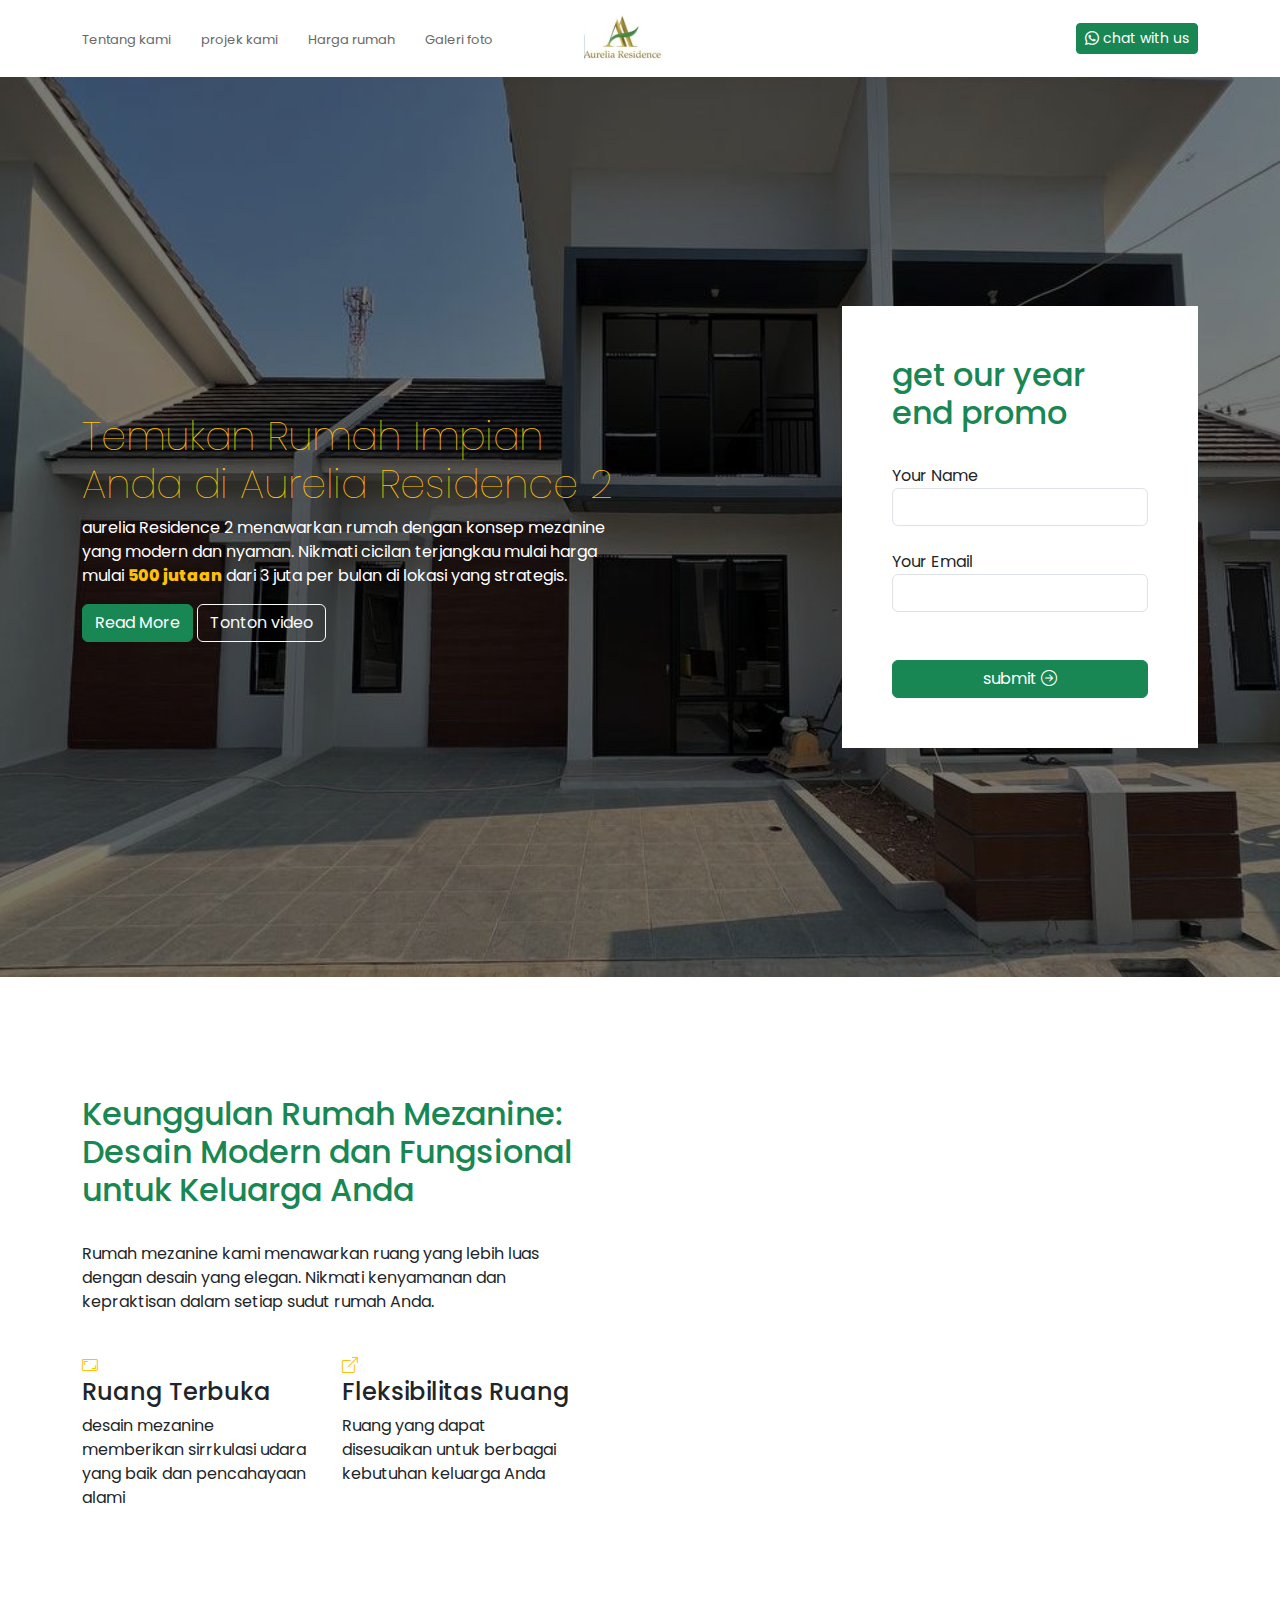
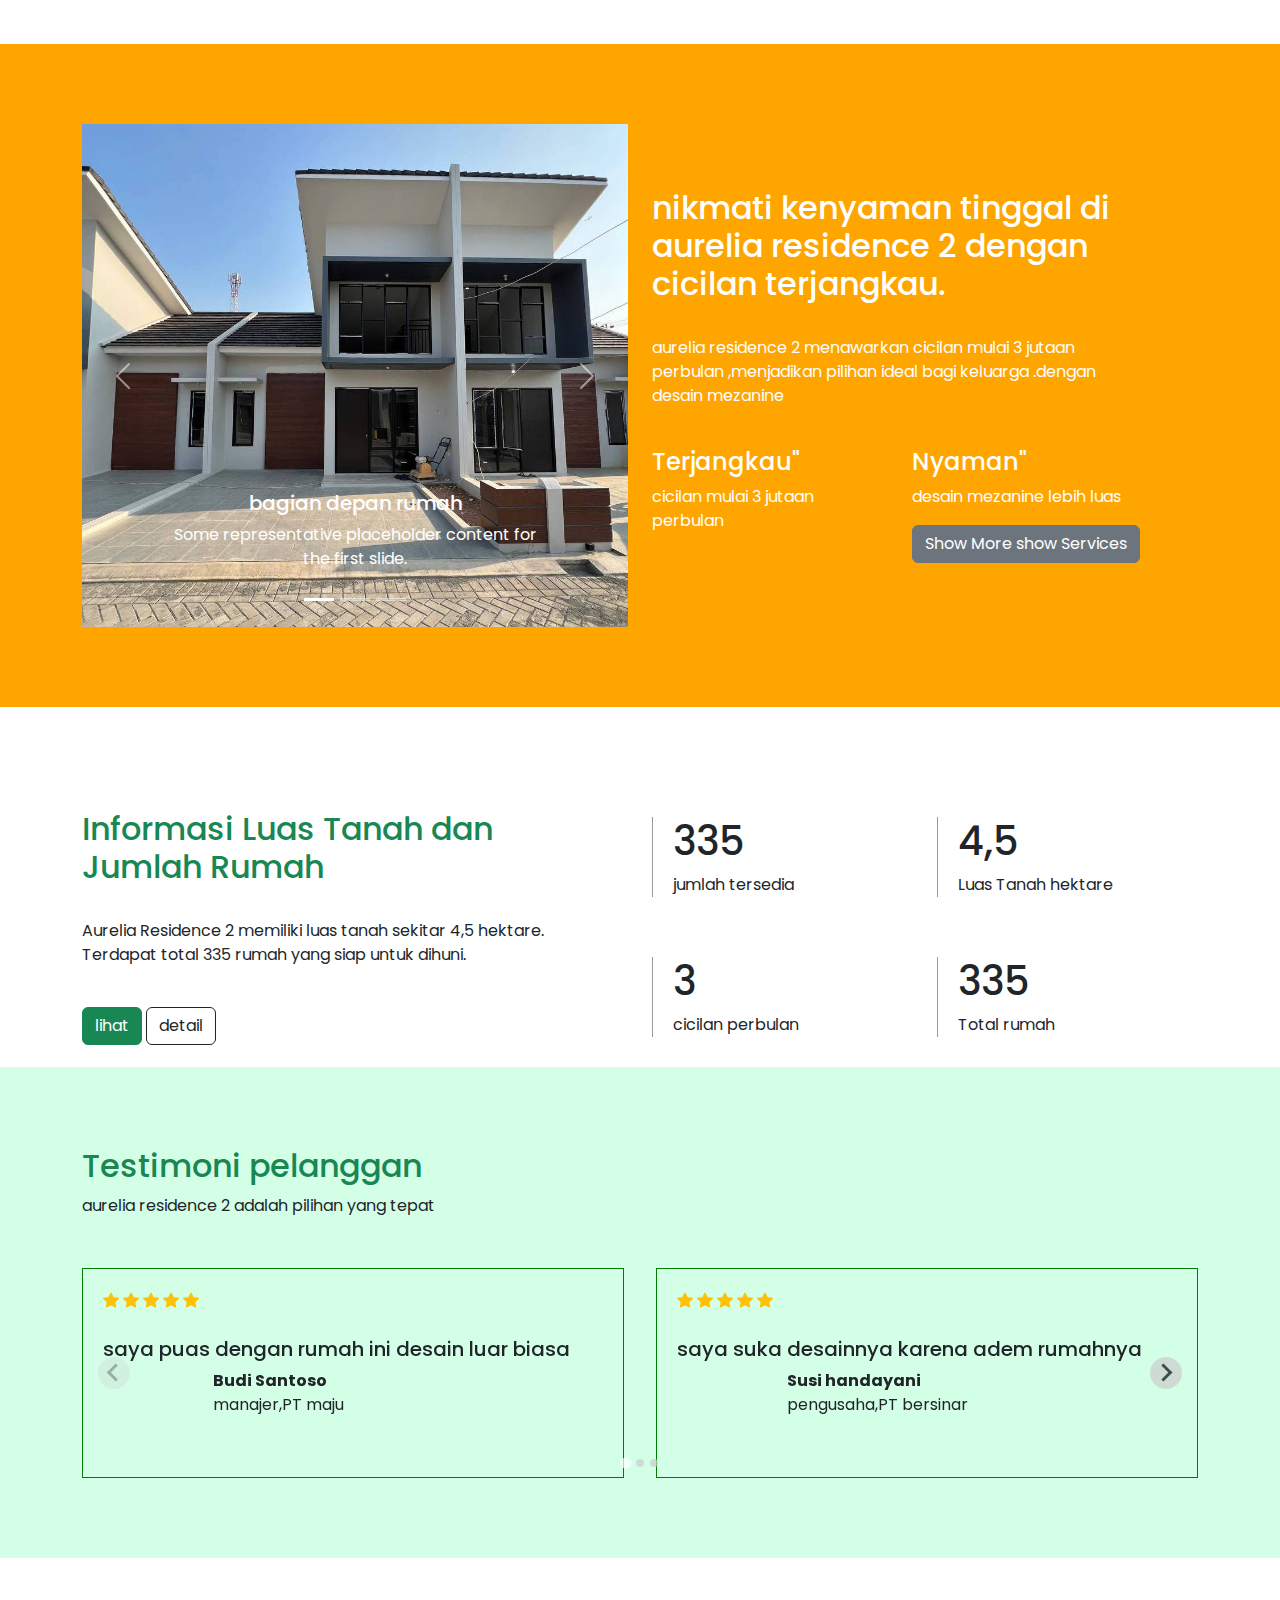
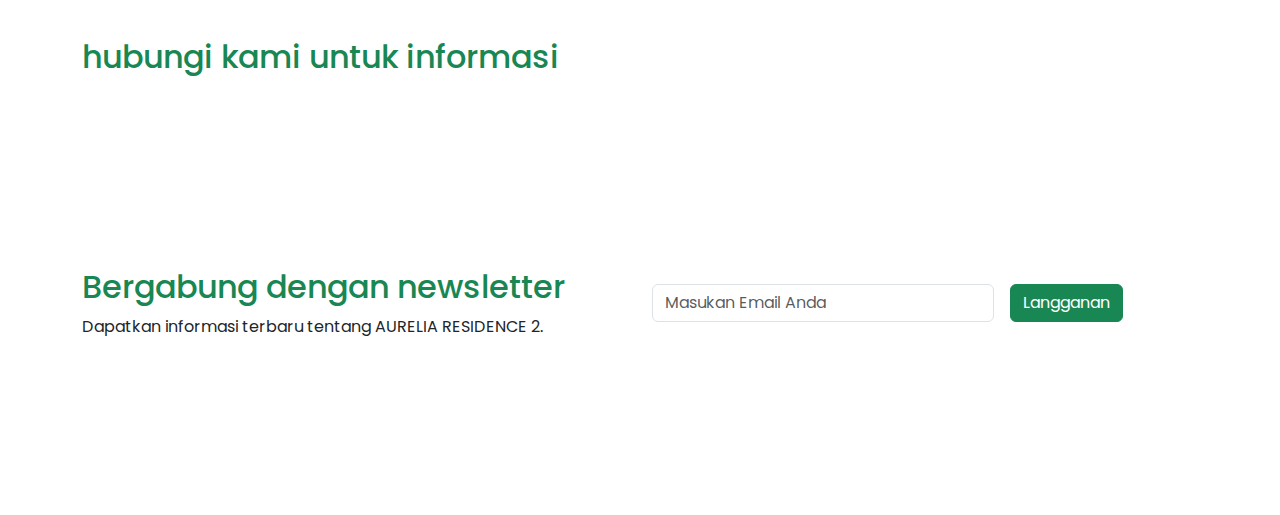
==== commit 0280a633: "update 1 februari malam" ====
--- a/index.html
+++ b/index.html
@@ -174,23 +174,23 @@
                         </div>
                         <div class="carousel-inner">
                           <div class="carousel-item active">
-                            <img src="image/hero-section-bg.jpg" class="d-block w-100" alt="BAGIAN DEPAN">
+                            <img src="image/hero-section-bg.jpg" class="d-block w-100" alt="BAGIAN DEPAN ">
                             <div class="carousel-caption d-none d-md-block">
-                              <h5>First slide label</h5>
+                              <h5>bagian depan rumah</h5>
                               <p>Some representative placeholder content for the first slide.</p>
                             </div>
                           </div>
                           <div class="carousel-item">
                             <img src="image/image-section-bg2.jpg" class="d-block w-100" alt="BAGIAN HALAMAN">
                             <div class="carousel-caption d-none d-md-block">
-                              <h5>Second slide label</h5>
+                              <h5>bagian halaman rumah</h5>
                               <p>Some representative placeholder content for the second slide.</p>
                             </div>
                           </div>
                           <div class="carousel-item">
                             <img src="image/placeholderImage.jpg" class="d-block w-100" alt="BAGIAN DALAM">
                             <div class="carousel-caption d-none d-md-block">
-                              <h5>Third slide label</h5>
+                              <h5>Bagian dalam rumah</h5>
                               <p>Some representative placeholder content for the third slide.</p>
                             </div>
                           </div>
@@ -275,20 +275,20 @@
                     </div>
                     <div class="col-lg-6">
                         <div class="borderLeft">
-                            <h1>335</h1>
-                            <p>jumlah tersedia</p>
+                            <h1>4,5</h1>
+                            <p>Luas Tanah hektare</p>
+                        </div>
+                    </div>
+                    <div class="col-lg-6">
+                        <div class="borderLeft">
+                            <h1>3</h1>
+                            <p>cicilan perbulan</p>
                         </div>
                     </div>
                     <div class="col-lg-6">
                         <div class="borderLeft">
                             <h1>335</h1>
-                            <p>jumlah tersedia</p>
-                        </div>
-                    </div>
-                    <div class="col-lg-6">
-                        <div class="borderLeft">
-                            <h1>335</h1>
-                            <p>jumlah tersedia</p>
+                            <p>Total rumah</p>
                         </div>
                     </div>       
                 </div>
@@ -336,12 +336,12 @@
                         <i class="bi bi-star-fill text-warning"></i>
                         <i class="bi bi-star-fill text-warning"></i>
                         <br><br>
-                        <h5>saya puas dengan rumah ini desain luar biasa </h5>
-                        <div class="testimoniNameTitle">
-                            <img src="https://randomuser.me/api/portraits/men/66.jpg" alt="">
-                            <p>
-                                <b>Budi Santoso</b><br>
-                                manajer,PT maju 
+                        <h5>saya suka desainnya karena adem rumahnya </h5>
+                        <div class="testimoniNameTitle">
+                            <img src="https://randomuser.me/api/portraits/women/73.jpg" alt="">
+                            <p>
+                                <b>Susi handayani</b><br>
+                                pengusaha,PT bersinar 
                             </p>
                         </div>
                     </li> 
@@ -352,14 +352,14 @@
                         <i class="bi bi-star-fill text-warning"></i>
                         <i class="bi bi-star-fill text-warning"></i>
                         <i class="bi bi-star-fill text-warning"></i>
-                        <i class="bi bi-star-fill text-warning"></i>
-                        <br><br>
-                        <h5>saya puas dengan rumah ini desain luar biasa </h5>
-                        <div class="testimoniNameTitle">
-                            <img src="https://randomuser.me/api/portraits/men/66.jpg" alt="">
-                            <p>
-                                <b>Budi Santoso</b><br>
-                                manajer,PT maju 
+                        <i class="bi bi-star-fill text-white"></i>
+                        <br><br>
+                        <h5>rumah aku suka semoga lebih banyak lagi rumahnya </h5>
+                        <div class="testimoniNameTitle">
+                            <img src="https://randomuser.me/api/portraits/men/84.jpg" alt="">
+                            <p>
+                                <b>alam samudera</b><br>
+                                sales direktur,PT jaya sentosa 
                             </p>
                         </div>
                     </li>
@@ -370,14 +370,14 @@
                         <i class="bi bi-star-fill text-warning"></i>
                         <i class="bi bi-star-fill text-warning"></i>
                         <i class="bi bi-star-fill text-warning"></i>
-                        <i class="bi bi-star-fill text-warning"></i>
-                        <br><br>
-                        <h5>saya puas dengan rumah ini desain luar biasa </h5>
-                        <div class="testimoniNameTitle">
-                            <img src="https://randomuser.me/api/portraits/men/66.jpg" alt="">
-                            <p>
-                                <b>Budi Santoso</b><br>
-                                manajer,PT maju 
+                        <i class="bi bi-star-fill text-white"></i>
+                        <br><br>
+                        <h5>rumah bagus desain aku suka semoga akses dekat </h5>
+                        <div class="testimoniNameTitle">
+                            <img src="https://randomuser.me/api/portraits/women/56.jpg" alt="">
+                            <p>
+                                <b>siti aminah</b><br>
+                                seketaris,PT komputer 
                             </p>
                         </div>
                     </li>
@@ -390,12 +390,12 @@
                         <i class="bi bi-star-fill text-warning"></i>
                         <i class="bi bi-star-fill text-warning"></i>
                         <br><br>
-                        <h5>saya puas dengan rumah ini desain luar biasa </h5>
-                        <div class="testimoniNameTitle">
-                            <img src="https://randomuser.me/api/portraits/men/66.jpg" alt="">
-                            <p>
-                                <b>Budi Santoso</b><br>
-                                manajer,PT maju 
+                        <h5>saya suka karena nyaman rumahnya </h5>
+                        <div class="testimoniNameTitle">
+                            <img src="https://randomuser.me/api/portraits/men/22.jpg" alt="">
+                            <p>
+                                <b>ade agus</b><br>
+                                devloper,PT sentosa 
                             </p>
                         </div>
                     </li>
@@ -409,12 +409,12 @@
                         <i class="bi bi-star-fill text-warning"></i>
                         <i class="bi bi-star-fill text-warning"></i>
                         <br><br>
-                        <h5>saya puas dengan rumah ini desain luar biasa </h5>
-                        <div class="testimoniNameTitle">
-                            <img src="https://randomuser.me/api/portraits/men/66.jpg" alt="">
-                            <p>
-                                <b>Budi Santoso</b><br>
-                                manajer,PT maju 
+                        <h5>rumahnya nyaman dan dekat akses juga </h5>
+                        <div class="testimoniNameTitle">
+                            <img src="https://randomuser.me/api/portraits/men/67.jpg" alt="">
+                            <p>
+                                <b>bagus handoyo</b><br>
+                                direktur,PT berkilau
                             </p>
                         </div>
                     </li>             
@@ -427,6 +427,18 @@
 </div>
 
 
+<div class="sectionAdvantage">
+    <div class="container">
+        <div class="row align-items-center heroHeight">
+            <div class="col-lg-6">
+                <div class="advLeft">
+                    <h2 class="text text-success">hubungi kami untuk informasi</h1>
+                    <br>
+                </div>
+            </div>
+        </div>
+    </div>
+</div>  
 
 
     <div class="sectionAdvantage footer">
@@ -439,7 +451,8 @@
                             Dapatkan informasi terbaru tentang AURELIA RESIDENCE 2.
                         </P>
                     </div>
-                </div>
+                </div>    
+            
                 
 
                 <div class="col-lg-6">
